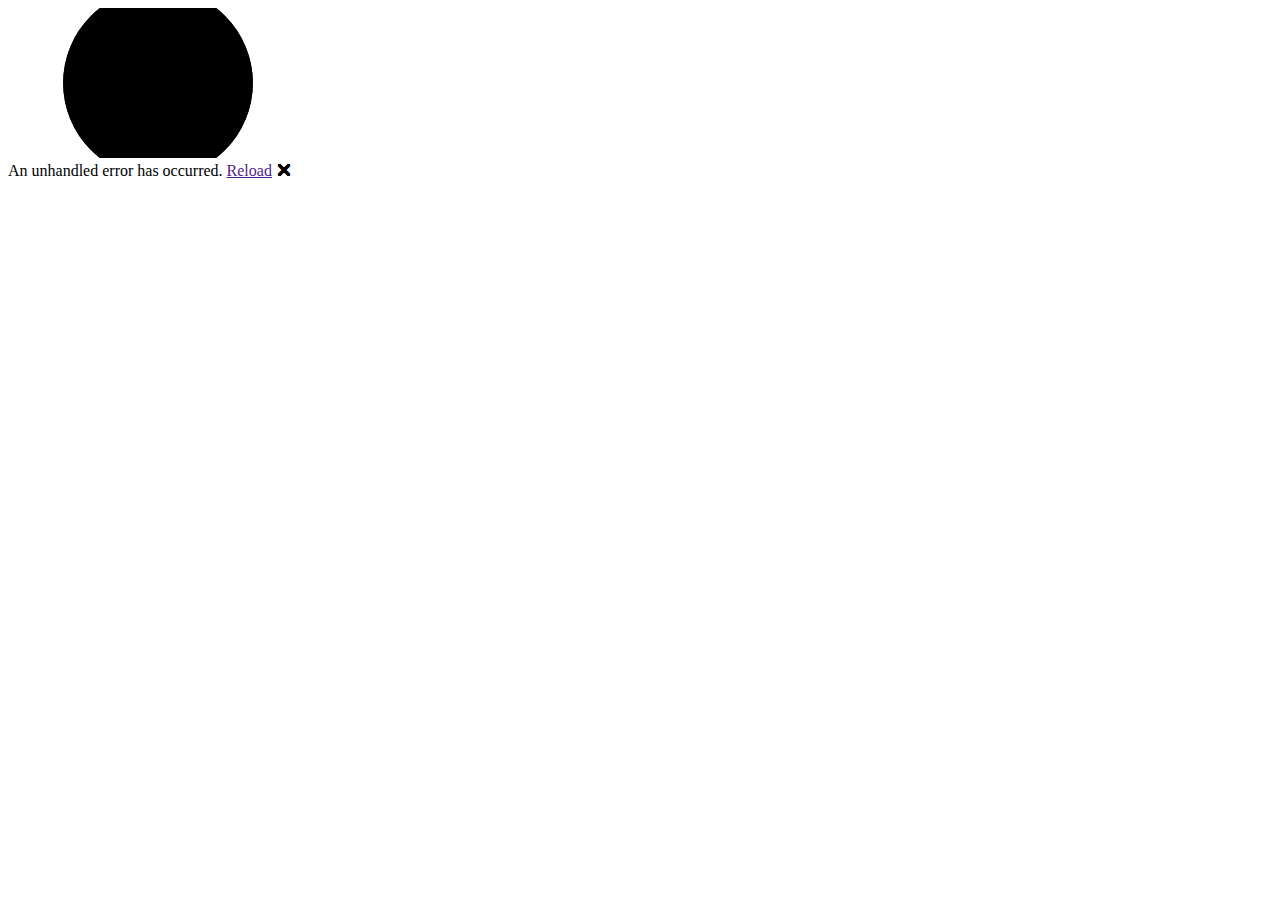
==== wwwroot/index.html @ 425ec895 "Add Blazor App" ====
<!DOCTYPE html>
<html lang="en">

<head>
    <meta charset="utf-8" />
    <meta name="viewport" content="width=device-width, initial-scale=1.0" />
    <title>DemoRepo</title>
    <base href="/" />
    <link rel="stylesheet" href="css/bootstrap/bootstrap.min.css" />
    <link rel="stylesheet" href="css/app.css" />
    <link rel="icon" type="image/png" href="favicon.png" />
    <link href="DemoRepo.styles.css" rel="stylesheet" />
</head>

<body>
    <div id="app">
        <svg class="loading-progress">
            <circle r="40%" cx="50%" cy="50%" />
            <circle r="40%" cx="50%" cy="50%" />
        </svg>
        <div class="loading-progress-text"></div>
    </div>

    <div id="blazor-error-ui">
        An unhandled error has occurred.
        <a href="" class="reload">Reload</a>
        <a class="dismiss">🗙</a>
    </div>
    <script src="_framework/blazor.webassembly.js"></script>
</body>

</html>
---- wwwroot/css/app.css ----
html, body {
    font-family: 'Helvetica Neue', Helvetica, Arial, sans-serif;
}

h1:focus {
    outline: none;
}

a, .btn-link {
    color: #0071c1;
}

.btn-primary {
    color: #fff;
    background-color: #1b6ec2;
    border-color: #1861ac;
}

.btn:focus, .btn:active:focus, .btn-link.nav-link:focus, .form-control:focus, .form-check-input:focus {
  box-shadow: 0 0 0 0.1rem white, 0 0 0 0.25rem #258cfb;
}

.content {
    padding-top: 1.1rem;
}

.valid.modified:not([type=checkbox]) {
    outline: 1px solid #26b050;
}

.invalid {
    outline: 1px solid red;
}

.validation-message {
    color: red;
}

#blazor-error-ui {
    background: lightyellow;
    bottom: 0;
    box-shadow: 0 -1px 2px rgba(0, 0, 0, 0.2);
    display: none;
    left: 0;
    padding: 0.6rem 1.25rem 0.7rem 1.25rem;
    position: fixed;
    width: 100%;
    z-index: 1000;
}

    #blazor-error-ui .dismiss {
        cursor: pointer;
        position: absolute;
        right: 0.75rem;
        top: 0.5rem;
    }

.blazor-error-boundary {
    background: url([data-uri]) no-repeat 1rem/1.8rem, #b32121;
    padding: 1rem 1rem 1rem 3.7rem;
    color: white;
}

    .blazor-error-boundary::after {
        content: "An error has occurred."
    }

.loading-progress {
    position: relative;
    display: block;
    width: 8rem;
    height: 8rem;
    margin: 20vh auto 1rem auto;
}

    .loading-progress circle {
        fill: none;
        stroke: #e0e0e0;
        stroke-width: 0.6rem;
        transform-origin: 50% 50%;
        transform: rotate(-90deg);
    }

        .loading-progress circle:last-child {
            stroke: #1b6ec2;
            stroke-dasharray: calc(3.141 * var(--blazor-load-percentage, 0%) * 0.8), 500%;
            transition: stroke-dasharray 0.05s ease-in-out;
        }

.loading-progress-text {
    position: absolute;
    text-align: center;
    font-weight: bold;
    inset: calc(20vh + 3.25rem) 0 auto 0.2rem;
}

    .loading-progress-text:after {
        content: var(--blazor-load-percentage-text, "Loading");
    }

code {
    color: #c02d76;
}
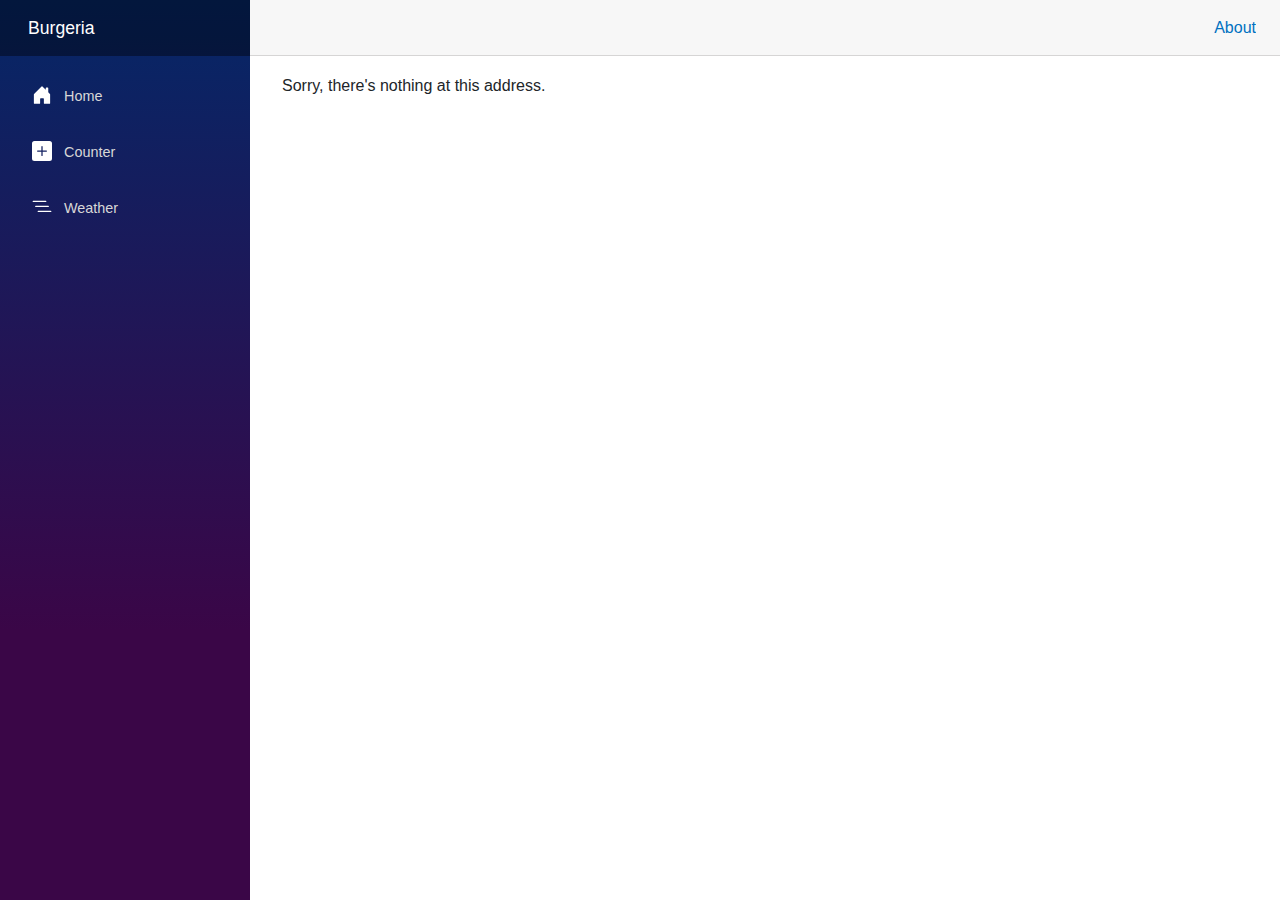
==== commit 87aa9429: "Add Navigation Bar and Background Music" ====
--- a/wwwroot/index.html
+++ b/wwwroot/index.html
@@ -27,6 +27,37 @@
         <a class="dismiss">🗙</a>
     </div>
     <script src="_framework/blazor.webassembly.js"></script>
+    <script>
+        let audio;
+        window.initializeAudio = () => 
+        {
+            if (!window.audio) 
+            {
+                window.audio = new Audio('background_music.mp3');
+                window.audio.loop = true;
+                const playAudio = () => {
+                    window.audio.play().catch(error => 
+                    {
+                        console.log('Auto-play prevented. Waiting for user interaction.', error);
+                    });
+                };
+                playAudio();
+                document.body.addEventListener('click', playAudio, { once: true });
+                window.addEventListener('load', playAudio);
+            }
+        };
+
+        window.onbeforeunload = () => 
+        {
+            if (audio) 
+            {
+                sessionStorage.setItem('audioTime', audio.currentTime.toString());
+                sessionStorage.setItem('audioPlaying', (!audio.paused).toString());
+            }
+        };
+        
+        initializeAudio();
+    </script>
 </body>
 
 </html>
